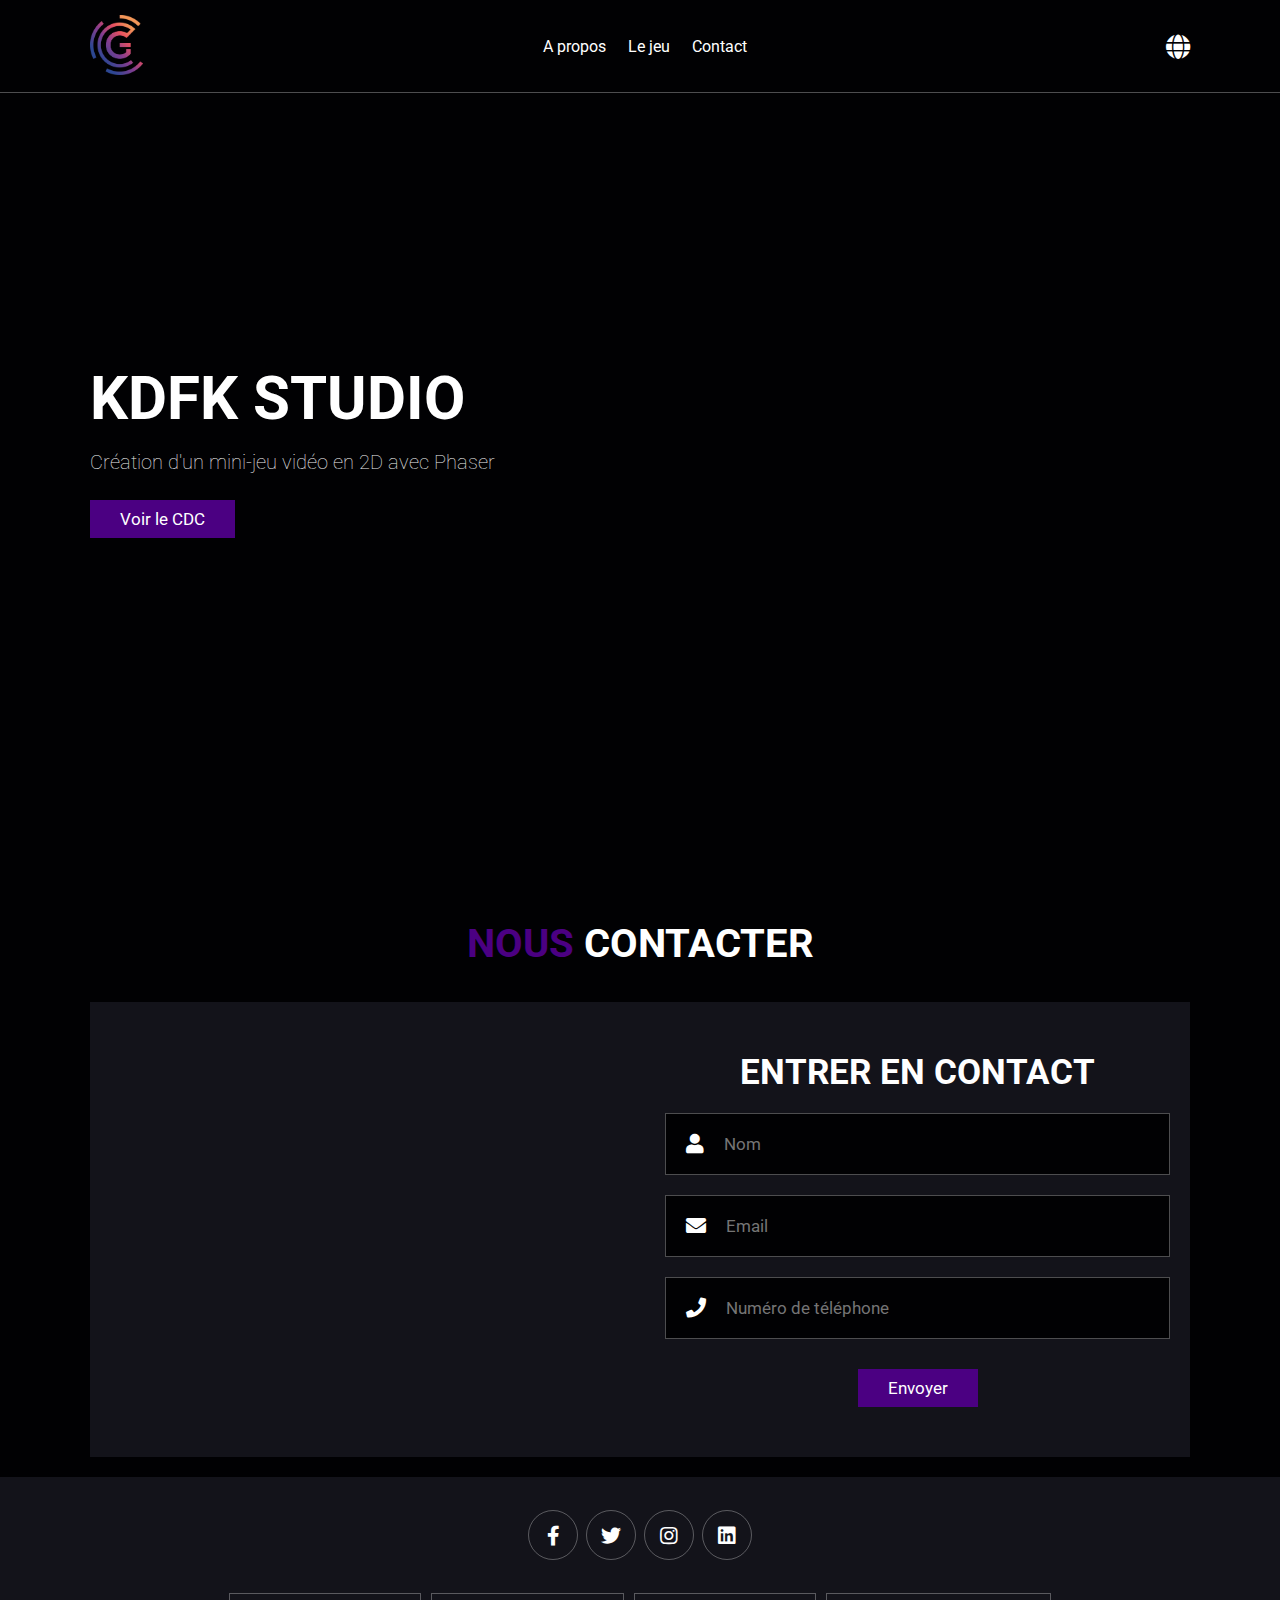
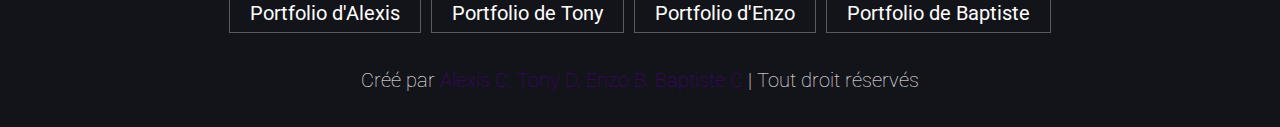
==== index.html @ c050556e "game iso bases" ====
<!DOCTYPE html>

<!-- Début section head  -->

<html lang="fr">
<head>
  <meta charset="UTF-8">
  <meta http-equiv="X-UA-Compatible" content="IE=edge">
  <meta name="viewport" content="width=device-width, initial-scale=1.0"> <!-- Adaptation mobile (viewport)  -->
  <meta name="author" content="Alexis Carrasco, Tony Dang, Enzo Bossé, Baptiste Couturier"> <!-- Auteurs du code  -->
  <meta name="description" content="">
  <meta name="keywords" content="Développeur, Informaticien, Gaming Campus, Gaming Tech, Jeu, IDLE, Tony, Alexis, Enzo, Baptiste">
  <link rel="icon" type="image/x-icon" href="img/icon.ico"> <!-- Favicon (icone de la page web)  -->

  <!-- Début importation librairie -->

  <link rel="stylesheet" href="css/index.css">
  <link rel="stylesheet" href="https://cdnjs.cloudflare.com/ajax/libs/font-awesome/5.15.4/css/all.min.css"> <!-- Chargement du font -->

  <!-- Fin importation librairie  -->

  <title> Accueil | KDFK studio </title>    <!-- Titre de la page web -->

</head>

<!-- Fin section head  -->

<body>
  <!-- Début section header  -->

  <header class="header">

    <a href="index.html" class="logo">
      <img src="img/logo.png" alt="logo">
    </a>

    <nav class="navbar">
      <a href="about.html">A propos</a>
      <a href="game.html">Le jeu</a>
      <a href="#contact">Contact</a>
    </nav>

    <div class="icons">
      <div class="fas fa-globe" id="search-btn"></div>
      <div class="fas fa-bars" id="menu-btn"></div>
    </div>

    <div class="search-form">
      <input type="search" id="search-box" placeholder="Chercher ici...">
      <label for="search-box" class="fas fa-search"></label>
    </div>

  </header>

  <!-- Fin section header -->

  <!-- Début section home  -->

  <section class="home" id="home">

    <div class="content">
      <h3>KDFK Studio </h3>
      <p>Création d'un mini-jeu vidéo en 2D avec Phaser</p>
      <a href="https://docs.google.com/document/d/1mX1qJ0FZZocs2xHLbMc2C5lskYUUML3U/edit" class="btn">Voir le CDC</a>
    </div>

    <div class="video-content">
      <video src="img/genshin impact trailer.mp4" muted loop autoplay></video>
    </div>

  </section>

  <!-- Fin section home -->

  <!-- Début section contact  -->

  <section class="contact" id="contact">

    <h1 class="heading"> <span> Nous </span> contacter </h1>

    <div class="row">

      <iframe class="map" src="https://www.google.com/maps/embed?pb=!1m18!1m12!1m3!1d2622.9424462469597!2d2.381338915126026!3d48.89743400591176!2m3!1f0!2f0!3f0!3m2!1i1024!2i768!4f13.1!3m3!1m2!1s0x47e66db2124ab5e7%3A0x41a436cb6f094f57!2sGaming%20Campus%20Paris%20%3A%20%C3%A9cole%20m%C3%A9tiers%20jeux%20vid%C3%A9o!5e0!3m2!1sfr!2sfr!4v1649200934393!5m2!1sfr!2sfr" allowfullscreen="" loading="lazy"></iframe>

      <form action="">

        <h3>Entrer en contact</h3>

        <div class="inputBox">
          <span class="fas fa-user"></span>
          <input type="text" placeholder="Nom">
        </div>

        <div class="inputBox">
          <span class="fas fa-envelope"></span>
          <input type="email" placeholder="Email">
        </div>

        <div class="inputBox">
          <span class="fas fa-phone"></span>
          <input type="number" placeholder="Numéro de téléphone">
        </div>

        <input type="submit" value="Envoyer" class="btn">
      </form>

    </div>

  </section>

  <!-- Fin section contact -->

  <!-- Début section footer  -->

  <section class="footer">

    <div class="share">
      <a href="#" class="fab fa-facebook-f"></a>
      <a href="#" class="fab fa-twitter"></a>
      <a href="#" class="fab fa-instagram"></a>
      <a href="#" class="fab fa-linkedin"></a>
    </div>

    <div class="links">
      <a href="https://baggadream.fr"> Portfolio d'Alexis </a>
      <a href="https://tdang.alwaysdata.net"> Portfolio de Tony </a>
      <a href="#"> Portfolio d'Enzo </a>
      <a href="#"> Portfolio de Baptiste </a>
    </div>

    <div class="credit">Créé par <span>Alexis C, Tony D, Enzo B, Baptiste C</span> | Tout droit réservés</div>

  </section>

  <!-- Fin section footer -->

  <!-- custom js file link  -->
  <script src="js/index.js"></script>

</body>
<link rel="stylesheet" href="js/index.js">
</html>
---- css/index.css ----
@import url('https://fonts.googleapis.com/css2?family=Roboto:wght@100;300;400;500;700&display=swap');

:root{
    --main-color:#4b0082; /*Couleur par défault du texte*/
    --black:#13131a;      /*Couleur par défault des sections->*/
    --bg:#010103;         /*Couleur par défault du background->*/
    --border:.1rem solid rgba(255,255,255,.3);
}

*{
    font-family: 'Roboto', sans-serif;
    margin:0; padding:0;
    box-sizing: border-box;
    outline: none; border:none;
    text-decoration: none;
    transition: .2s linear;
}

html{
    font-size: 62.5%;
    overflow-x: hidden;
    scroll-padding-top: 9rem;
    scroll-behavior: smooth;
}

html::-webkit-scrollbar{
    width: .8rem;
}

html::-webkit-scrollbar-track{
    background: transparent;
}

html::-webkit-scrollbar-thumb{
    background: #fff;
    border-radius: 5rem;
}

body{
    background: var(--bg);
}

section{
    padding:2rem 7%;
}

.heading{
    text-align: center;
    color:#fff;
    text-transform: uppercase;
    padding-bottom: 3.5rem;
    font-size: 4rem;
}

.heading span{
    color:var(--main-color);
    text-transform: uppercase;
}

.btn{
    margin-top: 1rem;
    display: inline-block;
    padding:.9rem 3rem;
    font-size: 1.7rem;
    color:#fff;
    background: var(--main-color);
    cursor: pointer;
}

.btn:hover{
    letter-spacing: .2rem;
}

.header{
    background: var(--bg);
    display: flex;
    align-items: center;
    justify-content: space-between;
    padding:1.5rem 7%;
    border-bottom: var(--border);
    position: fixed;
    top:0; left: 0; right: 0;
    z-index: 1000;
}

.header .logo img{
    height: 6rem;
}

.header .navbar a{
    margin:0 1rem;
    font-size: 1.6rem;
    color:#fff;
}

.header .navbar a:hover{
    border-bottom: .1rem solid var(--main-color);
    padding-bottom: .5rem;
}

.header .icons div{
    color:#fff;
    cursor: pointer;
    font-size: 2.5rem;
    margin-left: 2rem;
}

.header .icons div:hover{
    color:#C133FF;
}

#menu-btn{
    display: none;
}

.header .search-form{
    position: absolute;
    top:115%; right: 7%;
    background: #fff;
    width: 25rem;
    height: 5rem;
    display: flex;
    align-items: center;
    transform: scaleY(0);
    transform-origin: top;
}

.header .search-form a{
  margin:0 1rem;
  font-size: 1.6rem;
  color:var(--black);
}

.header .search-form.active{
    transform: scaleY(1);
}

.header .search-form input{
    height: 100%;
    width: 100%;
    font-size: 1.6rem;
    color:var(--black);
    padding:1rem;
    text-transform: none;
}

.header .search-form label{
    cursor: pointer;
    font-size: 2.2rem;
    margin-right: 1.5rem;
    color:var(--black);
}

.header .search-form label:hover{
    color:var(--main-color);
}

.home {
    min-height: 100vh;
    display: flex;
    align-items: center;
    /* background:url(../img/home.png) no-repeat;
    background-size: cover;
    background-position: center; */
}

.home .video-content {
  position: absolute;
  left: 0;
  bottom: 0;
  object-fit: cover;
  z-index:-1;
}

.home .content{
    max-width: 60rem;
}

.home .content h3{
    font-size: 6rem;
    text-transform: uppercase;
    color:#fff;
}

.home .content p{
    font-size: 2rem;
    font-weight: lighter;
    line-height: 1.8;
    padding:1rem 0;
    color:#eee;
}

.contact .row{
    display: flex;
    background:var(--black);
    flex-wrap: wrap;
    gap:1rem;
}

.contact .row .map{
    flex:1 1 45rem;
    width: 100%;
    object-fit: cover;
}

.contact .row form{
    flex:1 1 45rem;
    padding:5rem 2rem;
    text-align: center;
}

.contact .row form h3{
    text-transform: uppercase;
    font-size: 3.5rem;
    color:#fff;
}

.contact .row form .inputBox{
    display: flex;
    align-items: center;
    margin-top: 2rem;
    margin-bottom: 2rem;
    background:var(--bg);
    border:var(--border);
}

.contact .row form .inputBox span{
    color:#fff;
    font-size: 2rem;
    padding-left: 2rem;
}

.contact .row form .inputBox input{
    width: 100%;
    padding:2rem;
    font-size: 1.7rem;
    color:#fff;
    text-transform: none;
    background:none;
}

.footer{
    background:var(--black);
    text-align: center;
}

.footer .share{
    padding:1rem 0;
}

.footer .share a{
    height: 5rem;
    width: 5rem;
    line-height: 5rem;
    font-size: 2rem;
    color:#fff;
    border:var(--border);
    margin:.3rem;
    border-radius: 50%;
}

.footer .share a:hover{
    background-color: var(--main-color);
}

.footer .links{
    display: flex;
    justify-content: center;
    flex-wrap: wrap;
    padding:2rem 0;
    gap:1rem;
}

.footer .links a{
    padding:.7rem 2rem;
    color:#fff;
    border:var(--border);
    font-size: 2rem;
}

.footer .links a:hover{
    background:var(--main-color);
}

.footer .credit{
    font-size: 2rem;
    color:#fff;
    font-weight: lighter;
    padding:1.5rem;
}

.footer .credit span{
    color:var(--main-color);
}

/* media queries  */
@media (max-width:991px){

    html{
        font-size: 55%;
    }

    .header{
        padding:1.5rem 2rem;
    }

    section{
        padding:2rem;
    }

}

@media (max-width:768px){

    #menu-btn{
        display: inline-block;
    }

    .header .navbar{
        position: absolute;
        top:100%; right: -100%;
        background: #fff;
        width: 30rem;
        height: calc(100vh - 9.5rem);
    }

    .header .navbar.active{
        right:0;
    }

    .header .navbar a{
        color:var(--black);
        display: block;
        margin:1.5rem;
        padding:.5rem;
        font-size: 2rem;
    }

    .header .search-form{
        width: 90%;
        right: 2rem;
    }

    .home{
        background-position: left;
        justify-content: center;
        text-align: center;
    }

    .home .content h3{
        font-size: 4.5rem;
    }

    .home .content p{
        font-size: 1.5rem;
    }

}

@media (max-width:450px){

    html{
        font-size: 50%;
    }

}
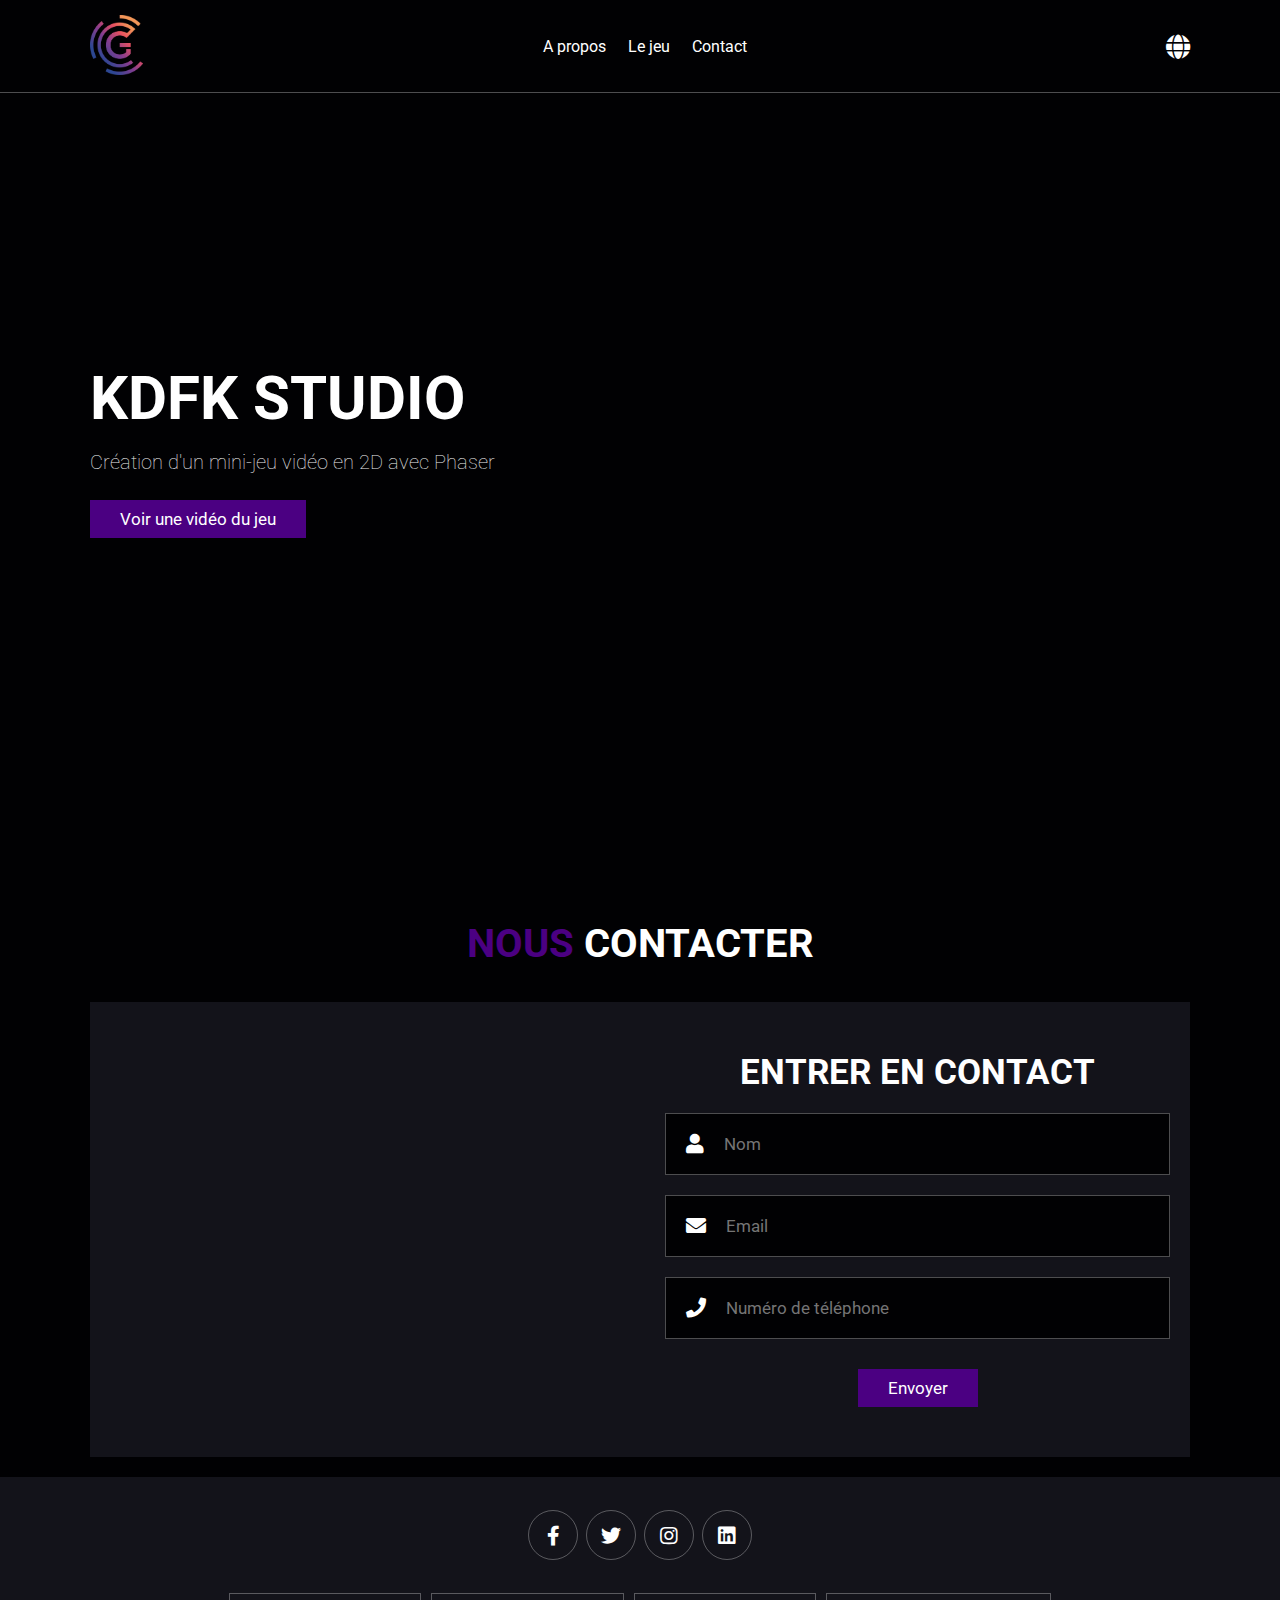
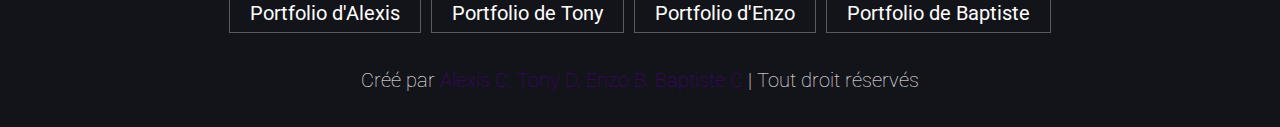
==== commit 5cf073d9: "Code about" ====
--- a/index.html
+++ b/index.html
@@ -14,7 +14,11 @@
 
   <!-- Début importation librairie -->
 
+  <link rel="stylesheet" href="css/header.css">
   <link rel="stylesheet" href="css/index.css">
+  <link rel="stylesheet" href="css/footer.css">
+  <link rel="stylesheet" href="css/responsive.css">
+  <link rel="stylesheet" href="js/header.js">
   <link rel="stylesheet" href="https://cdnjs.cloudflare.com/ajax/libs/font-awesome/5.15.4/css/all.min.css"> <!-- Chargement du font -->
 
   <!-- Fin importation librairie  -->
@@ -23,10 +27,10 @@
 
 </head>
 
-<!-- Fin section head  -->
+  <!-- Fin section head  -->
 
 <body>
-  <!-- Début section header  -->
+    <!-- Début section header  -->
 
   <header class="header">
 
@@ -52,63 +56,65 @@
 
   </header>
 
-  <!-- Fin section header -->
+    <!-- Fin section header -->
+  <main>
+    <!-- Début section home  -->
 
-  <!-- Début section home  -->
+    <section class="home" id="home">
 
-  <section class="home" id="home">
+      <div class="content">
+        <h3>KDFK Studio </h3>
+        <p>Création d'un mini-jeu vidéo en 2D avec Phaser</p>
+        <a href="" class="btn">Voir une vidéo du jeu</a>
+      </div>
 
-    <div class="content">
-      <h3>KDFK Studio </h3>
-      <p>Création d'un mini-jeu vidéo en 2D avec Phaser</p>
-      <a href="https://docs.google.com/document/d/1mX1qJ0FZZocs2xHLbMc2C5lskYUUML3U/edit" class="btn">Voir le CDC</a>
-    </div>
+      <div class="video-content">
+        <video src="img/genshin impact trailer.mp4" muted loop autoplay></video>
+      </div>
 
-    <div class="video-content">
-      <video src="img/genshin impact trailer.mp4" muted loop autoplay></video>
-    </div>
+    </section>
 
-  </section>
+    <!-- Fin section home -->
 
-  <!-- Fin section home -->
+    <!-- Début section contact  -->
 
-  <!-- Début section contact  -->
+    <section class="contact" id="contact">
 
-  <section class="contact" id="contact">
+      <h1 class="heading"> <span> Nous </span> contacter </h1>
 
-    <h1 class="heading"> <span> Nous </span> contacter </h1>
+      <div class="row">
 
-    <div class="row">
+        <iframe class="map" src="https://www.google.com/maps/embed?pb=!1m18!1m12!1m3!1d2622.9424462469597!2d2.381338915126026!3d48.89743400591176!2m3!1f0!2f0!3f0!3m2!1i1024!2i768!4f13.1!3m3!1m2!1s0x47e66db2124ab5e7%3A0x41a436cb6f094f57!2sGaming%20Campus%20Paris%20%3A%20%C3%A9cole%20m%C3%A9tiers%20jeux%20vid%C3%A9o!5e0!3m2!1sfr!2sfr!4v1649200934393!5m2!1sfr!2sfr" allowfullscreen="" loading="lazy"></iframe>
 
-      <iframe class="map" src="https://www.google.com/maps/embed?pb=!1m18!1m12!1m3!1d2622.9424462469597!2d2.381338915126026!3d48.89743400591176!2m3!1f0!2f0!3f0!3m2!1i1024!2i768!4f13.1!3m3!1m2!1s0x47e66db2124ab5e7%3A0x41a436cb6f094f57!2sGaming%20Campus%20Paris%20%3A%20%C3%A9cole%20m%C3%A9tiers%20jeux%20vid%C3%A9o!5e0!3m2!1sfr!2sfr!4v1649200934393!5m2!1sfr!2sfr" allowfullscreen="" loading="lazy"></iframe>
+        <form action="">
 
-      <form action="">
+          <h3>Entrer en contact</h3>
 
-        <h3>Entrer en contact</h3>
+          <div class="inputBox">
+            <span class="fas fa-user"></span>
+            <input type="text" placeholder="Nom">
+          </div>
 
-        <div class="inputBox">
-          <span class="fas fa-user"></span>
-          <input type="text" placeholder="Nom">
-        </div>
+          <div class="inputBox">
+            <span class="fas fa-envelope"></span>
+            <input type="email" placeholder="Email">
+          </div>
 
-        <div class="inputBox">
-          <span class="fas fa-envelope"></span>
-          <input type="email" placeholder="Email">
-        </div>
+          <div class="inputBox">
+            <span class="fas fa-phone"></span>
+            <input type="number" placeholder="Numéro de téléphone">
+          </div>
 
-        <div class="inputBox">
-          <span class="fas fa-phone"></span>
-          <input type="number" placeholder="Numéro de téléphone">
-        </div>
+          <input type="submit" value="Envoyer" class="btn">
+        </form>
 
-        <input type="submit" value="Envoyer" class="btn">
-      </form>
+      </div>
 
-    </div>
+    </section>
 
-  </section>
+    <!-- Fin section contact -->
 
-  <!-- Fin section contact -->
+  </main>
 
   <!-- Début section footer  -->
 
@@ -135,8 +141,8 @@
   <!-- Fin section footer -->
 
   <!-- custom js file link  -->
-  <script src="js/index.js"></script>
+  <script src="js/header.js"></script>
 
 </body>
-<link rel="stylesheet" href="js/index.js">
+
 </html>
--- a/css/header.css
+++ b/css/header.css
@@ -0,0 +1,156 @@
+@import url('https://fonts.googleapis.com/css2?family=Roboto:wght@100;300;400;500;700&display=swap');
+
+:root{
+    --main-color:#4b0082; /*Couleur par défault du texte*/
+    --black:#13131a;      /*Couleur par défault des sections->*/
+    --bg:#010103;         /*Couleur par défault du background->*/
+    --border:.1rem solid rgba(255,255,255,.3);
+}
+
+*{
+    font-family: 'Roboto', sans-serif;
+    margin:0; padding:0;
+    box-sizing: border-box;
+    outline: none; border:none;
+    text-decoration: none;
+    transition: .2s linear;
+}
+
+html{
+    font-size: 62.5%;
+    overflow-x: hidden;
+    scroll-padding-top: 9rem;
+    scroll-behavior: smooth;
+}
+
+html::-webkit-scrollbar{
+    width: .8rem;
+}
+
+html::-webkit-scrollbar-track{
+    background: transparent;
+}
+
+html::-webkit-scrollbar-thumb{
+    background: #fff;
+    border-radius: 5rem;
+}
+
+body{
+    background: var(--bg);
+}
+
+section{
+    padding:2rem 7%;
+}
+
+.heading{
+    text-align: center;
+    color:#fff;
+    text-transform: uppercase;
+    padding-bottom: 3.5rem;
+    font-size: 4rem;
+}
+
+.heading span{
+    color:var(--main-color);
+    text-transform: uppercase;
+}
+
+.btn{
+    margin-top: 1rem;
+    display: inline-block;
+    padding:.9rem 3rem;
+    font-size: 1.7rem;
+    color:#fff;
+    background: var(--main-color);
+    cursor: pointer;
+}
+
+.btn:hover{
+    letter-spacing: .2rem;
+}
+
+.header{
+    background: var(--bg);
+    display: flex;
+    align-items: center;
+    justify-content: space-between;
+    padding:1.5rem 7%;
+    border-bottom: var(--border);
+    position: fixed;
+    top:0; left: 0; right: 0;
+    z-index: 1000;
+}
+
+.header .logo img{
+    height: 6rem;
+}
+
+.header .navbar a{
+    margin:0 1rem;
+    font-size: 1.6rem;
+    color:#fff;
+}
+
+.header .navbar a:hover{
+    border-bottom: .1rem solid var(--main-color);
+    padding-bottom: .5rem;
+}
+
+.header .icons div{
+    color:#fff;
+    cursor: pointer;
+    font-size: 2.5rem;
+    margin-left: 2rem;
+}
+
+.header .icons div:hover{
+    color:#C133FF;
+}
+
+#menu-btn{
+    display: none;
+}
+
+.header .search-form{
+    position: absolute;
+    top:115%; right: 7%;
+    background: #fff;
+    width: 25rem;
+    height: 5rem;
+    display: flex;
+    align-items: center;
+    transform: scaleY(0);
+    transform-origin: top;
+}
+
+.header .search-form a{
+  margin:0 1rem;
+  font-size: 1.6rem;
+  color:var(--black);
+}
+
+.header .search-form.active{
+    transform: scaleY(1);
+}
+
+.header .search-form input{
+    height: 100%;
+    width: 100%;
+    font-size: 1.6rem;
+    color:var(--black);
+    padding:1rem;
+    text-transform: none;
+}
+
+.header .search-form label{
+    cursor: pointer;
+    font-size: 2.2rem;
+    margin-right: 1.5rem;
+    color:var(--black);
+}
+
+.header .search-form label:hover{
+    color:var(--main-color);
+}
--- a/css/index.css
+++ b/css/index.css
@@ -1,160 +1,3 @@
-@import url('https://fonts.googleapis.com/css2?family=Roboto:wght@100;300;400;500;700&display=swap');
-
-:root{
-    --main-color:#4b0082; /*Couleur par défault du texte*/
-    --black:#13131a;      /*Couleur par défault des sections->*/
-    --bg:#010103;         /*Couleur par défault du background->*/
-    --border:.1rem solid rgba(255,255,255,.3);
-}
-
-*{
-    font-family: 'Roboto', sans-serif;
-    margin:0; padding:0;
-    box-sizing: border-box;
-    outline: none; border:none;
-    text-decoration: none;
-    transition: .2s linear;
-}
-
-html{
-    font-size: 62.5%;
-    overflow-x: hidden;
-    scroll-padding-top: 9rem;
-    scroll-behavior: smooth;
-}
-
-html::-webkit-scrollbar{
-    width: .8rem;
-}
-
-html::-webkit-scrollbar-track{
-    background: transparent;
-}
-
-html::-webkit-scrollbar-thumb{
-    background: #fff;
-    border-radius: 5rem;
-}
-
-body{
-    background: var(--bg);
-}
-
-section{
-    padding:2rem 7%;
-}
-
-.heading{
-    text-align: center;
-    color:#fff;
-    text-transform: uppercase;
-    padding-bottom: 3.5rem;
-    font-size: 4rem;
-}
-
-.heading span{
-    color:var(--main-color);
-    text-transform: uppercase;
-}
-
-.btn{
-    margin-top: 1rem;
-    display: inline-block;
-    padding:.9rem 3rem;
-    font-size: 1.7rem;
-    color:#fff;
-    background: var(--main-color);
-    cursor: pointer;
-}
-
-.btn:hover{
-    letter-spacing: .2rem;
-}
-
-.header{
-    background: var(--bg);
-    display: flex;
-    align-items: center;
-    justify-content: space-between;
-    padding:1.5rem 7%;
-    border-bottom: var(--border);
-    position: fixed;
-    top:0; left: 0; right: 0;
-    z-index: 1000;
-}
-
-.header .logo img{
-    height: 6rem;
-}
-
-.header .navbar a{
-    margin:0 1rem;
-    font-size: 1.6rem;
-    color:#fff;
-}
-
-.header .navbar a:hover{
-    border-bottom: .1rem solid var(--main-color);
-    padding-bottom: .5rem;
-}
-
-.header .icons div{
-    color:#fff;
-    cursor: pointer;
-    font-size: 2.5rem;
-    margin-left: 2rem;
-}
-
-.header .icons div:hover{
-    color:#C133FF;
-}
-
-#menu-btn{
-    display: none;
-}
-
-.header .search-form{
-    position: absolute;
-    top:115%; right: 7%;
-    background: #fff;
-    width: 25rem;
-    height: 5rem;
-    display: flex;
-    align-items: center;
-    transform: scaleY(0);
-    transform-origin: top;
-}
-
-.header .search-form a{
-  margin:0 1rem;
-  font-size: 1.6rem;
-  color:var(--black);
-}
-
-.header .search-form.active{
-    transform: scaleY(1);
-}
-
-.header .search-form input{
-    height: 100%;
-    width: 100%;
-    font-size: 1.6rem;
-    color:var(--black);
-    padding:1rem;
-    text-transform: none;
-}
-
-.header .search-form label{
-    cursor: pointer;
-    font-size: 2.2rem;
-    margin-right: 1.5rem;
-    color:var(--black);
-}
-
-.header .search-form label:hover{
-    color:var(--main-color);
-}
-
 .home {
     min-height: 100vh;
     display: flex;
@@ -238,129 +81,3 @@
     text-transform: none;
     background:none;
 }
-
-.footer{
-    background:var(--black);
-    text-align: center;
-}
-
-.footer .share{
-    padding:1rem 0;
-}
-
-.footer .share a{
-    height: 5rem;
-    width: 5rem;
-    line-height: 5rem;
-    font-size: 2rem;
-    color:#fff;
-    border:var(--border);
-    margin:.3rem;
-    border-radius: 50%;
-}
-
-.footer .share a:hover{
-    background-color: var(--main-color);
-}
-
-.footer .links{
-    display: flex;
-    justify-content: center;
-    flex-wrap: wrap;
-    padding:2rem 0;
-    gap:1rem;
-}
-
-.footer .links a{
-    padding:.7rem 2rem;
-    color:#fff;
-    border:var(--border);
-    font-size: 2rem;
-}
-
-.footer .links a:hover{
-    background:var(--main-color);
-}
-
-.footer .credit{
-    font-size: 2rem;
-    color:#fff;
-    font-weight: lighter;
-    padding:1.5rem;
-}
-
-.footer .credit span{
-    color:var(--main-color);
-}
-
-/* media queries  */
-@media (max-width:991px){
-
-    html{
-        font-size: 55%;
-    }
-
-    .header{
-        padding:1.5rem 2rem;
-    }
-
-    section{
-        padding:2rem;
-    }
-
-}
-
-@media (max-width:768px){
-
-    #menu-btn{
-        display: inline-block;
-    }
-
-    .header .navbar{
-        position: absolute;
-        top:100%; right: -100%;
-        background: #fff;
-        width: 30rem;
-        height: calc(100vh - 9.5rem);
-    }
-
-    .header .navbar.active{
-        right:0;
-    }
-
-    .header .navbar a{
-        color:var(--black);
-        display: block;
-        margin:1.5rem;
-        padding:.5rem;
-        font-size: 2rem;
-    }
-
-    .header .search-form{
-        width: 90%;
-        right: 2rem;
-    }
-
-    .home{
-        background-position: left;
-        justify-content: center;
-        text-align: center;
-    }
-
-    .home .content h3{
-        font-size: 4.5rem;
-    }
-
-    .home .content p{
-        font-size: 1.5rem;
-    }
-
-}
-
-@media (max-width:450px){
-
-    html{
-        font-size: 50%;
-    }
-
-}
--- a/css/footer.css
+++ b/css/footer.css
@@ -0,0 +1,53 @@
+.footer{
+    background:var(--black);
+    text-align: center;
+}
+
+.footer .share{
+    padding:1rem 0;
+}
+
+.footer .share a{
+    height: 5rem;
+    width: 5rem;
+    line-height: 5rem;
+    font-size: 2rem;
+    color:#fff;
+    border:var(--border);
+    margin:.3rem;
+    border-radius: 50%;
+}
+
+.footer .share a:hover{
+    background-color: var(--main-color);
+}
+
+.footer .links{
+    display: flex;
+    justify-content: center;
+    flex-wrap: wrap;
+    padding:2rem 0;
+    gap:1rem;
+}
+
+.footer .links a{
+    padding:.7rem 2rem;
+    color:#fff;
+    border:var(--border);
+    font-size: 2rem;
+}
+
+.footer .links a:hover{
+    background:var(--main-color);
+}
+
+.footer .credit{
+    font-size: 2rem;
+    color:#fff;
+    font-weight: lighter;
+    padding:1.5rem;
+}
+
+.footer .credit span{
+    color:var(--main-color);
+}
--- a/css/responsive.css
+++ b/css/responsive.css
@@ -0,0 +1,71 @@
+/* media queries  */
+@media (max-width:991px){
+
+    html{
+        font-size: 55%;
+    }
+
+    .header{
+        padding:1.5rem 2rem;
+    }
+
+    section{
+        padding:2rem;
+    }
+
+}
+
+@media (max-width:768px){
+
+    #menu-btn{
+        display: inline-block;
+    }
+
+    .header .navbar{
+        position: absolute;
+        top:100%; right: -100%;
+        background: #fff;
+        width: 30rem;
+        height: calc(100vh - 9.5rem);
+    }
+
+    .header .navbar.active{
+        right:0;
+    }
+
+    .header .navbar a{
+        color:var(--black);
+        display: block;
+        margin:1.5rem;
+        padding:.5rem;
+        font-size: 2rem;
+    }
+
+    .header .search-form{
+        width: 90%;
+        right: 2rem;
+    }
+
+    .home{
+        background-position: left;
+        justify-content: center;
+        text-align: center;
+    }
+
+    .home .content h3{
+        font-size: 4.5rem;
+    }
+
+    .home .content p{
+        font-size: 1.5rem;
+    }
+
+}
+
+@media (max-width:450px){
+
+    html{
+        font-size: 50%;
+    }
+
+}
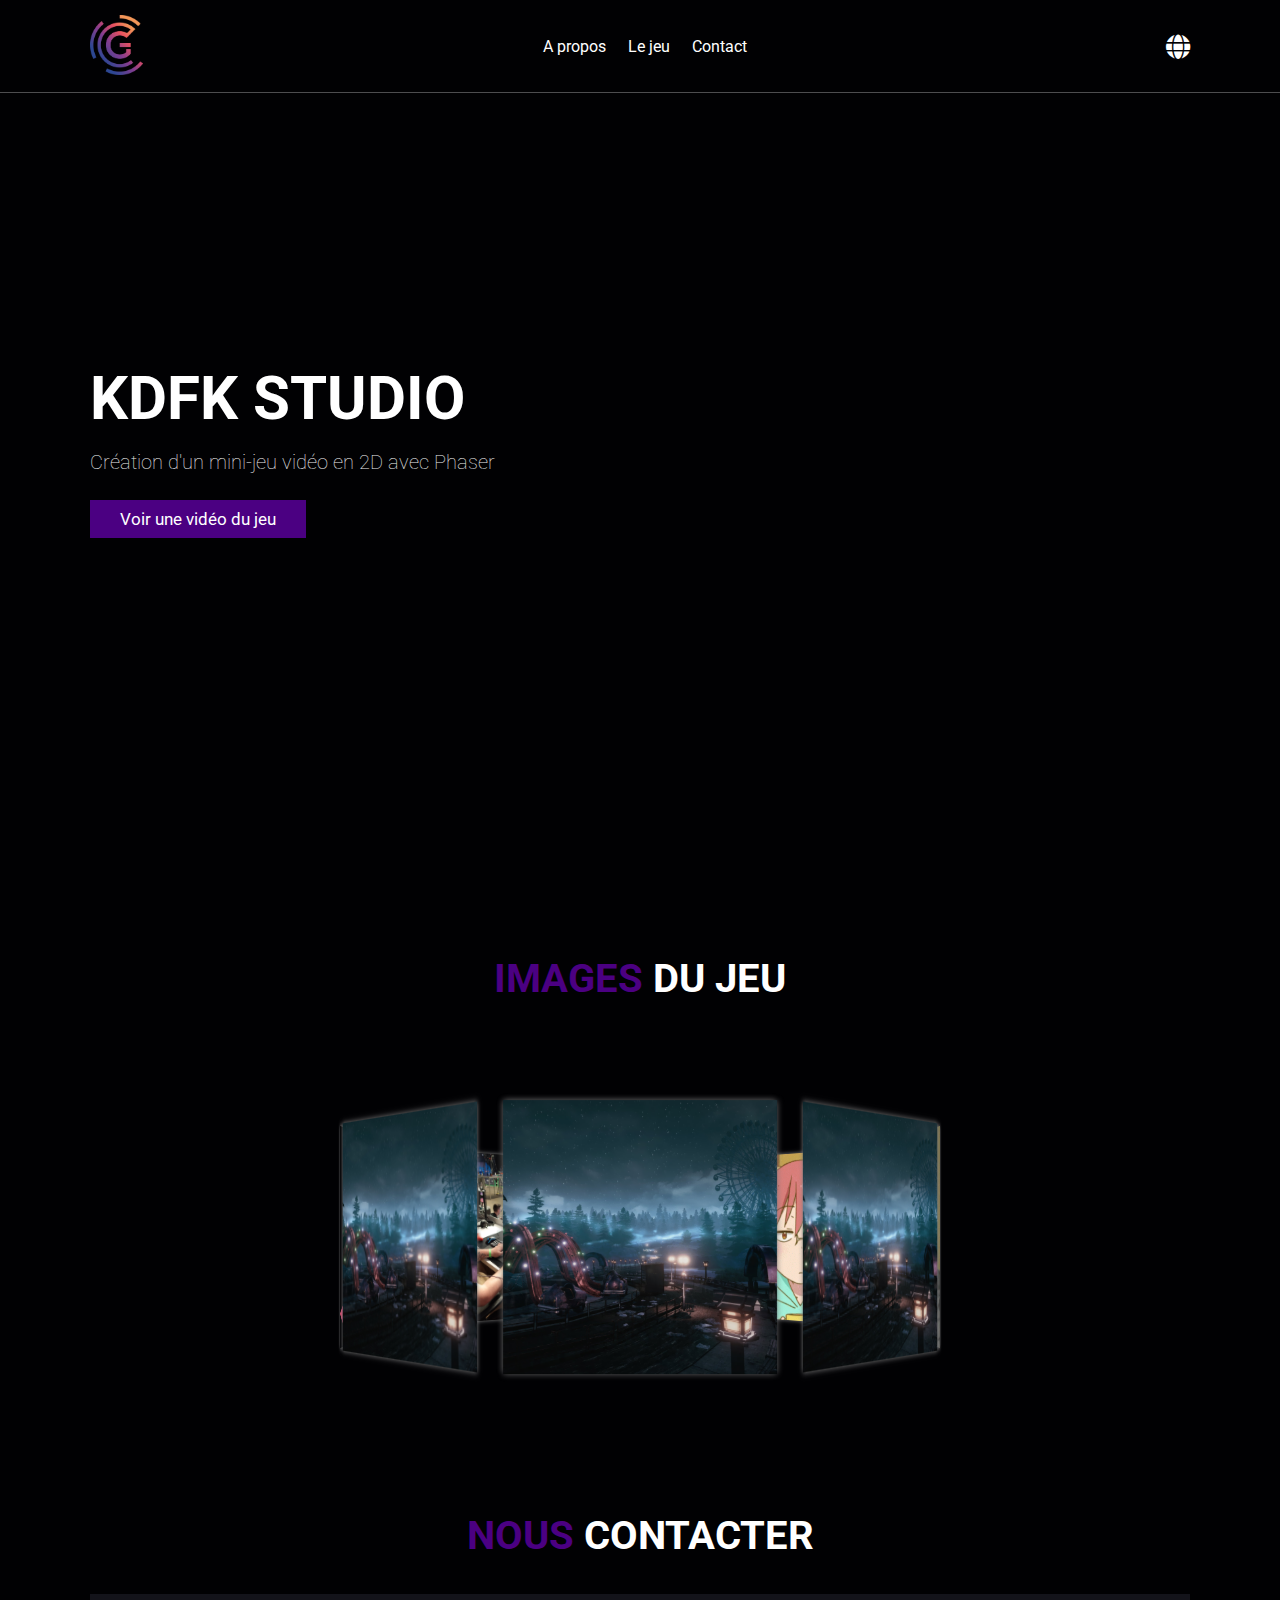
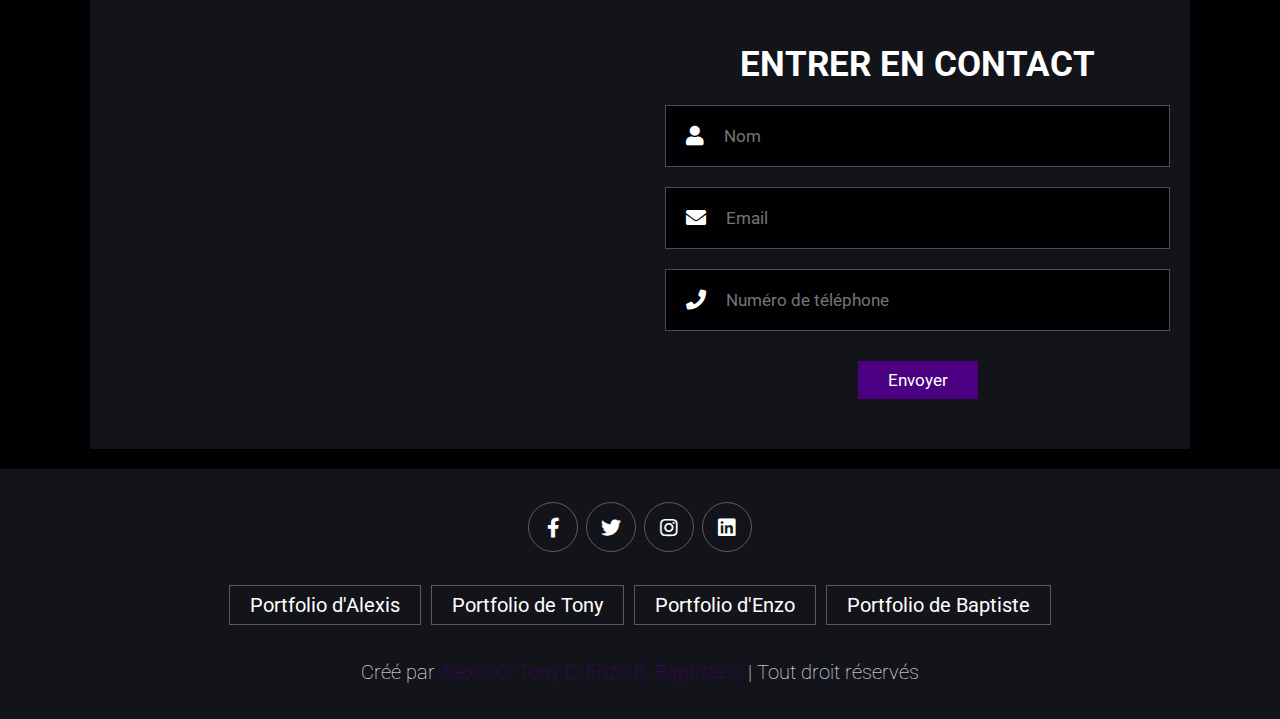
==== commit 718e32e2: "Ajout du carrousel + petites modif (supplémentaire)" ====
--- a/index.html
+++ b/index.html
@@ -27,10 +27,10 @@
 
 </head>
 
-  <!-- Fin section head  -->
+<!-- Fin section head  -->
 
 <body>
-    <!-- Début section header  -->
+  <!-- Début section header  -->
 
   <header class="header">
 
@@ -56,7 +56,7 @@
 
   </header>
 
-    <!-- Fin section header -->
+  <!-- Fin section header -->
   <main>
     <!-- Début section home  -->
 
@@ -74,7 +74,30 @@
 
     </section>
 
-    <!-- Fin section home -->
+    <!-- Début section carrousel -->
+
+    <section class="carrousel" id="carrousel">
+
+      <h1 class="heading"> <span> Images </span> du jeu </h1>
+
+      <div class="container">
+
+        <div class="slides">
+          <img src="img/home.png">
+          <img src="img/Doudude.gif">
+          <img src="img/Kamihate.gif">
+          <img src="img/Kroko.png">
+          <img src="img/Frymiixx.png">
+          <img src="img/logo.png">
+          <img src="img/home.png">
+          <img src="img/home.png">
+        </div>
+        
+      </div>
+
+    </section>
+
+    <!-- Fin section carrousel -->
 
     <!-- Début section contact  -->
 
--- a/css/header.css
+++ b/css/header.css
@@ -48,7 +48,8 @@
     text-align: center;
     color:#fff;
     text-transform: uppercase;
-    padding-bottom: 3.5rem;
+    padding-top:3.5rem;
+    padding-bottom:3.5rem;
     font-size: 4rem;
 }
 
--- a/css/index.css
+++ b/css/index.css
@@ -1,10 +1,7 @@
 .home {
-    min-height: 100vh;
-    display: flex;
-    align-items: center;
-    /* background:url(../img/home.png) no-repeat;
-    background-size: cover;
-    background-position: center; */
+  min-height: 100vh;
+  display: flex;
+  align-items: center;
 }
 
 .home .video-content {
@@ -16,68 +13,147 @@
 }
 
 .home .content{
-    max-width: 60rem;
+  max-width: 60rem;
 }
 
 .home .content h3{
-    font-size: 6rem;
-    text-transform: uppercase;
-    color:#fff;
+  font-size: 6rem;
+  text-transform: uppercase;
+  color:#fff;
 }
 
 .home .content p{
-    font-size: 2rem;
-    font-weight: lighter;
-    line-height: 1.8;
-    padding:1rem 0;
-    color:#eee;
+  font-size: 2rem;
+  font-weight: lighter;
+  line-height: 1.8;
+  padding:1rem 0;
+  color:#eee;
+}
+
+.carrousel .container{
+  height:200px;
+  width:200px;
+  margin:100px auto;
+  perspective: 1000px;
+  position:relative;
+}
+
+.carrousel .container .slides{
+  height:100%;
+  width:100%;
+  display:flex;
+  justify-content: center;
+  transform-style: preserve-3d;
+  animation:animate 30s linear infinite;
+}
+
+@keyframes animate {
+  from{
+    transform:rotateY(0deg);
+  }
+  to{
+    transform:rotateY(360deg);
+  }
+}
+
+.carrousel .container:hover .slides{
+  animation-play-state: paused;
+}
+
+.carrousel .container .slides > img{
+  height:100%;
+  width:100%;
+  object-fit: cover;
+  image-rendering:auto;
+  position:absolute;
+  box-shadow:0px 0px 5px gray;
+}
+
+.slides > img:nth-child(1){
+  transform:rotateY(45deg) translateZ(270px);
+}
+
+.slides > img:nth-child(2){
+  transform:rotateY(90deg) translateZ(270px);
+}
+
+.slides > img:nth-child(3){
+  transform:rotateY(135deg) translateZ(270px);
+}
+
+.slides > img:nth-child(4){
+  transform:rotateY(180deg) translateZ(270px);
+}
+
+.slides > img:nth-child(5){
+  transform:rotateY(225deg) translateZ(270px);
+}
+
+.slides > img:nth-child(6){
+  transform:rotateY(270deg) translateZ(270px);
+}
+
+.slides > img:nth-child(7){
+  transform:rotateY(315deg) translateZ(270px);
+}
+
+.slides > img:nth-child(8){
+  transform:rotateY(360deg) translateZ(270px);
+}
+
+.carrousel .container .slides > img:hover{
+  transition:all .2s ease-in;
+  cursor:pointer;
+  box-shadow:0px 0px 10px white;
+  bottom:20px;
+  -webkit-box-reflect:below 25px linear-gradient(0deg, white 0%, transparent 20%);
 }
 
 .contact .row{
-    display: flex;
-    background:var(--black);
-    flex-wrap: wrap;
-    gap:1rem;
+  display: flex;
+  background:var(--black);
+  flex-wrap: wrap;
+  gap:1rem;
 }
 
 .contact .row .map{
-    flex:1 1 45rem;
-    width: 100%;
-    object-fit: cover;
+  flex:1 1 45rem;
+  width: 100%;
+  object-fit: cover;
 }
 
 .contact .row form{
-    flex:1 1 45rem;
-    padding:5rem 2rem;
-    text-align: center;
+  flex:1 1 45rem;
+  padding:5rem 2rem;
+  text-align: center;
 }
 
 .contact .row form h3{
-    text-transform: uppercase;
-    font-size: 3.5rem;
-    color:#fff;
+  text-transform: uppercase;
+  font-size: 3.5rem;
+  color:#fff;
 }
 
 .contact .row form .inputBox{
-    display: flex;
-    align-items: center;
-    margin-top: 2rem;
-    margin-bottom: 2rem;
-    background:var(--bg);
-    border:var(--border);
+  display: flex;
+  align-items: center;
+  margin-top: 2rem;
+  margin-bottom: 2rem;
+  background:var(--bg);
+  border:var(--border);
 }
 
 .contact .row form .inputBox span{
-    color:#fff;
-    font-size: 2rem;
-    padding-left: 2rem;
+  color:#fff;
+  font-size: 2rem;
+  padding-left: 2rem;
 }
 
 .contact .row form .inputBox input{
-    width: 100%;
-    padding:2rem;
-    font-size: 1.7rem;
-    color:#fff;
-    text-transform: none;
-    background:none;
+  width: 100%;
+  padding:2rem;
+  font-size: 1.7rem;
+  color:#fff;
+  text-transform: none;
+  background:none;
 }
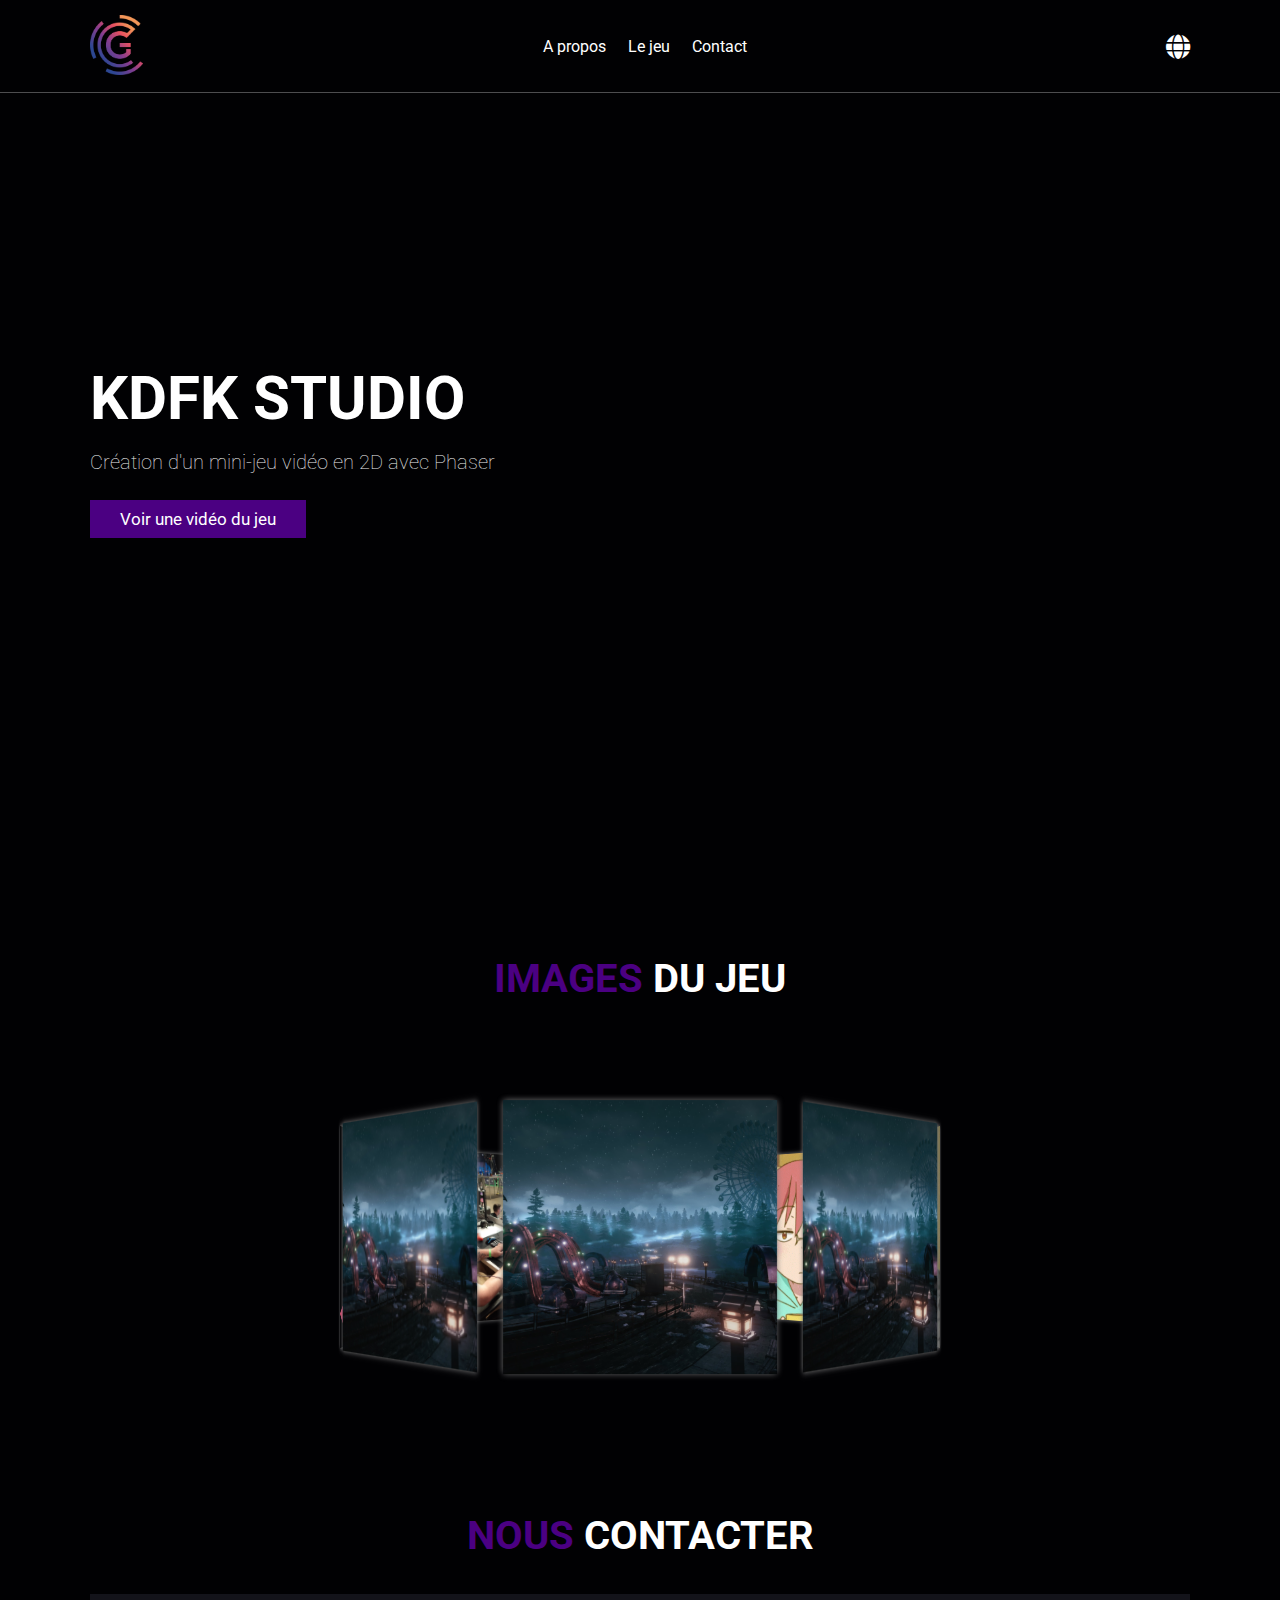
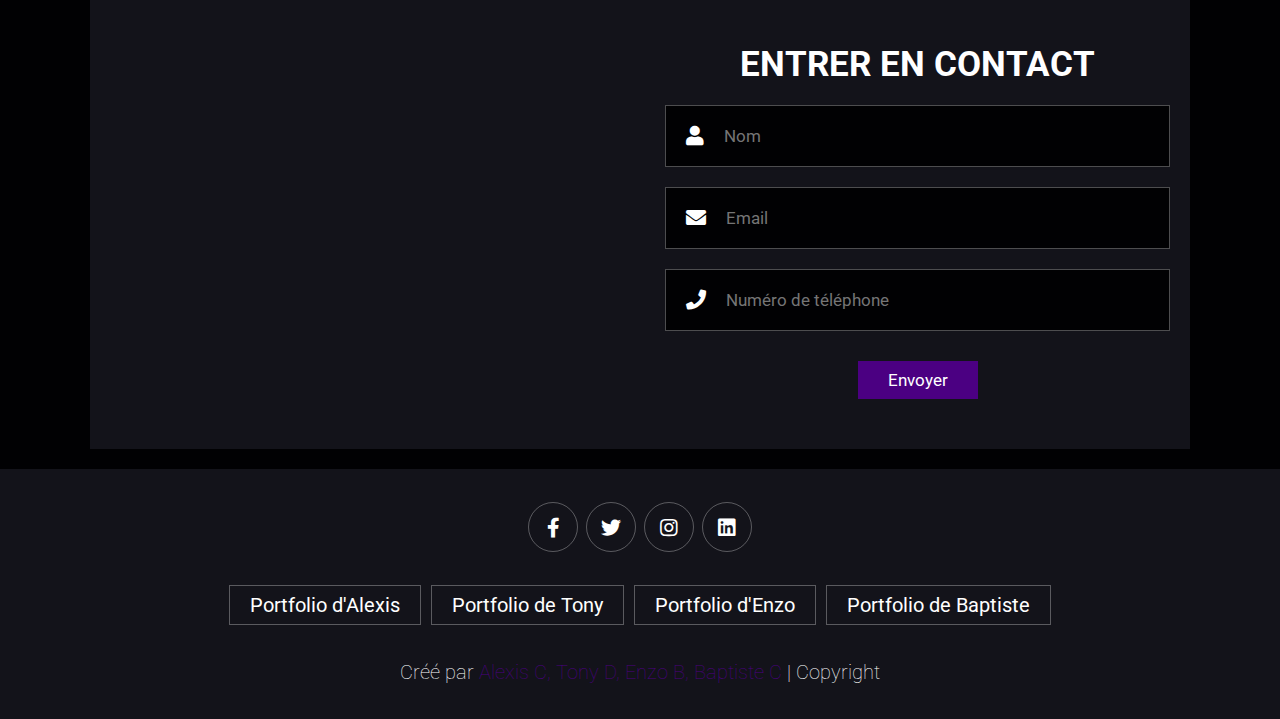
==== commit abf124cb: "Petites modifs" ====
--- a/index.html
+++ b/index.html
@@ -69,7 +69,7 @@
       </div>
 
       <div class="video-content">
-        <video src="img/genshin impact trailer.mp4" muted loop autoplay></video>
+        <video src="img/video.mp4" muted loop autoplay></video>
       </div>
 
     </section>
@@ -83,16 +83,16 @@
       <div class="container">
 
         <div class="slides">
-          <img src="img/home.png">
-          <img src="img/Doudude.gif">
-          <img src="img/Kamihate.gif">
-          <img src="img/Kroko.png">
-          <img src="img/Frymiixx.png">
-          <img src="img/logo.png">
-          <img src="img/home.png">
-          <img src="img/home.png">
+          <img src="img/home.png" alt="">
+          <img src="img/Doudude.gif" alt="" >
+          <img src="img/Kamihate.gif" alt="">
+          <img src="img/Kroko.png" alt="" >
+          <img src="img/Frymiixx.png" alt="">
+          <img src="img/logo.png" alt="">
+          <img src="img/home.png" alt="">
+          <img src="img/home.png" alt="">
         </div>
-        
+
       </div>
 
     </section>
@@ -109,7 +109,7 @@
 
         <iframe class="map" src="https://www.google.com/maps/embed?pb=!1m18!1m12!1m3!1d2622.9424462469597!2d2.381338915126026!3d48.89743400591176!2m3!1f0!2f0!3f0!3m2!1i1024!2i768!4f13.1!3m3!1m2!1s0x47e66db2124ab5e7%3A0x41a436cb6f094f57!2sGaming%20Campus%20Paris%20%3A%20%C3%A9cole%20m%C3%A9tiers%20jeux%20vid%C3%A9o!5e0!3m2!1sfr!2sfr!4v1649200934393!5m2!1sfr!2sfr" allowfullscreen="" loading="lazy"></iframe>
 
-        <form action="">
+        <form action="post">
 
           <h3>Entrer en contact</h3>
 
@@ -157,7 +157,7 @@
       <a href="#"> Portfolio de Baptiste </a>
     </div>
 
-    <div class="credit">Créé par <span>Alexis C, Tony D, Enzo B, Baptiste C</span> | Tout droit réservés</div>
+    <div class="credit">Créé par <span>Alexis C, Tony D, Enzo B, Baptiste C</span> | Copyright </div>
 
   </section>
 
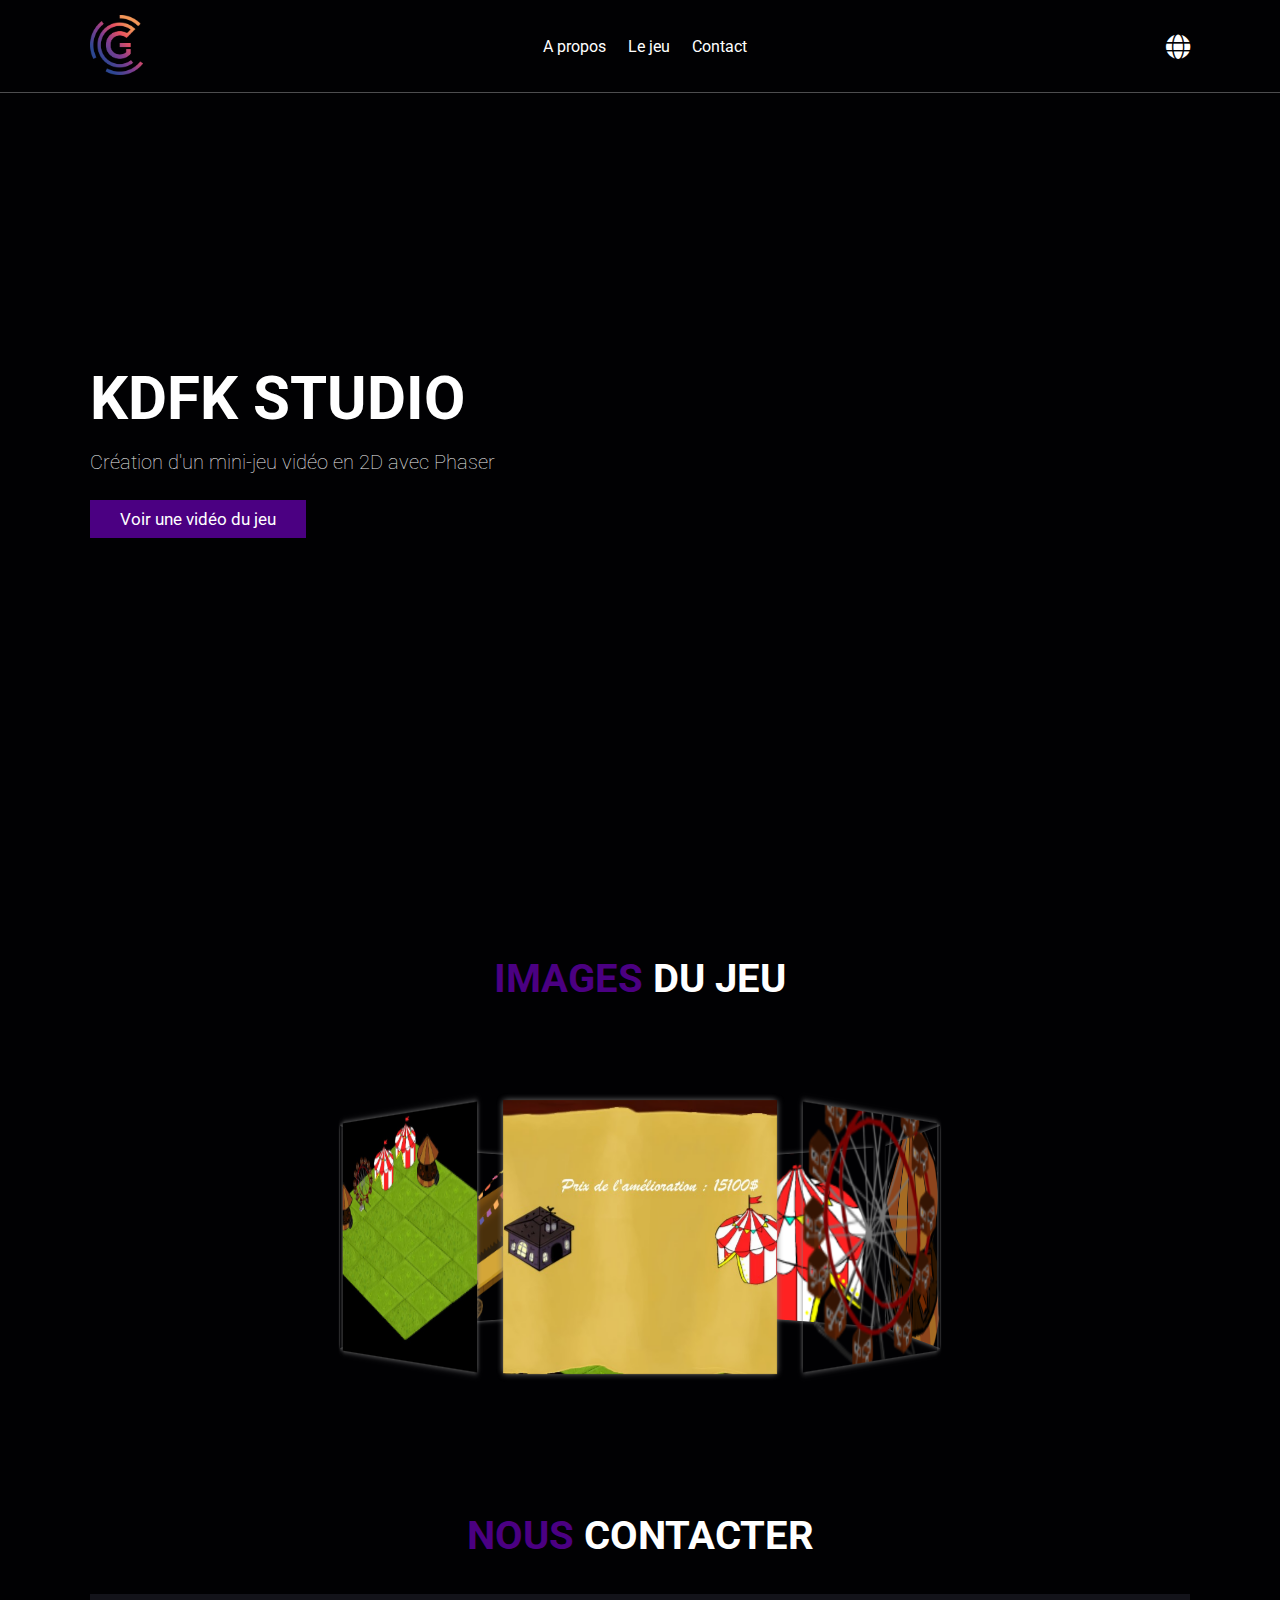
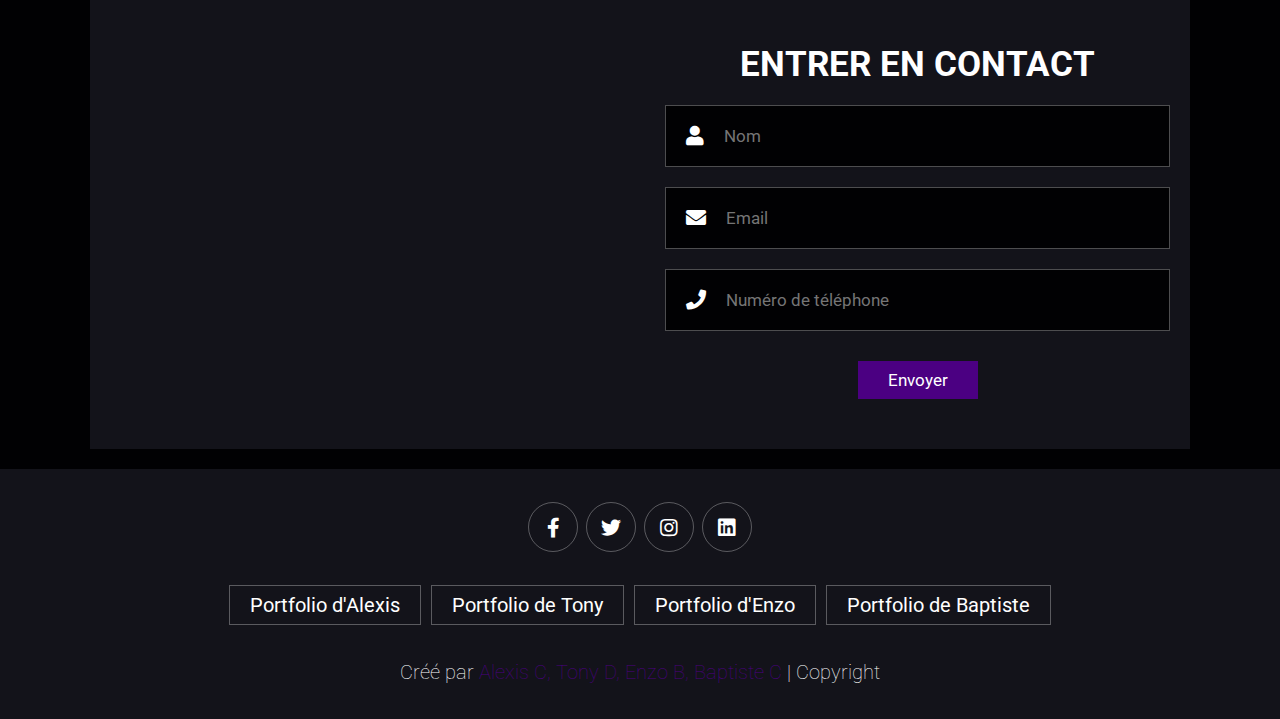
==== commit c4703468: "Dernière modif" ====
--- a/index.html
+++ b/index.html
@@ -65,7 +65,7 @@
       <div class="content">
         <h3>KDFK Studio </h3>
         <p>Création d'un mini-jeu vidéo en 2D avec Phaser</p>
-        <a href="" class="btn">Voir une vidéo du jeu</a>
+        <a href="https://www.youtube.com/watch?v=91Kli1Uwk9g" class="btn">Voir une vidéo du jeu</a>
       </div>
 
       <div class="video-content">
@@ -83,14 +83,14 @@
       <div class="container">
 
         <div class="slides">
-          <img src="img/home.png" alt="">
-          <img src="img/Doudude.gif" alt="" >
-          <img src="img/Kamihate.gif" alt="">
-          <img src="img/Kroko.png" alt="" >
-          <img src="img/Frymiixx.png" alt="">
-          <img src="img/logo.png" alt="">
-          <img src="img/home.png" alt="">
-          <img src="img/home.png" alt="">
+          <img src="assets/bigwheel.png" alt="">
+          <img src="assets/carousel.png" alt="" >
+          <img src="assets/circus.png" alt="">
+          <img src="assets/house.png" alt="" >
+          <img src="assets/roulotte.png" alt="">
+          <img src="assets/tower.png" alt="">
+          <img src="img/gameplay.jpg" alt="">
+          <img src="img/achat.jpg" alt="">
         </div>
 
       </div>
--- a/css/index.css
+++ b/css/index.css
@@ -6,10 +6,14 @@
 
 .home .video-content {
   position: absolute;
-  left: 0;
+  right: 0;
   bottom: 0;
-  object-fit: cover;
+  width: 100%;
   z-index:-1;
+}
+
+.home .video-content video{
+  width: 100vw;
 }
 
 .home .content{
